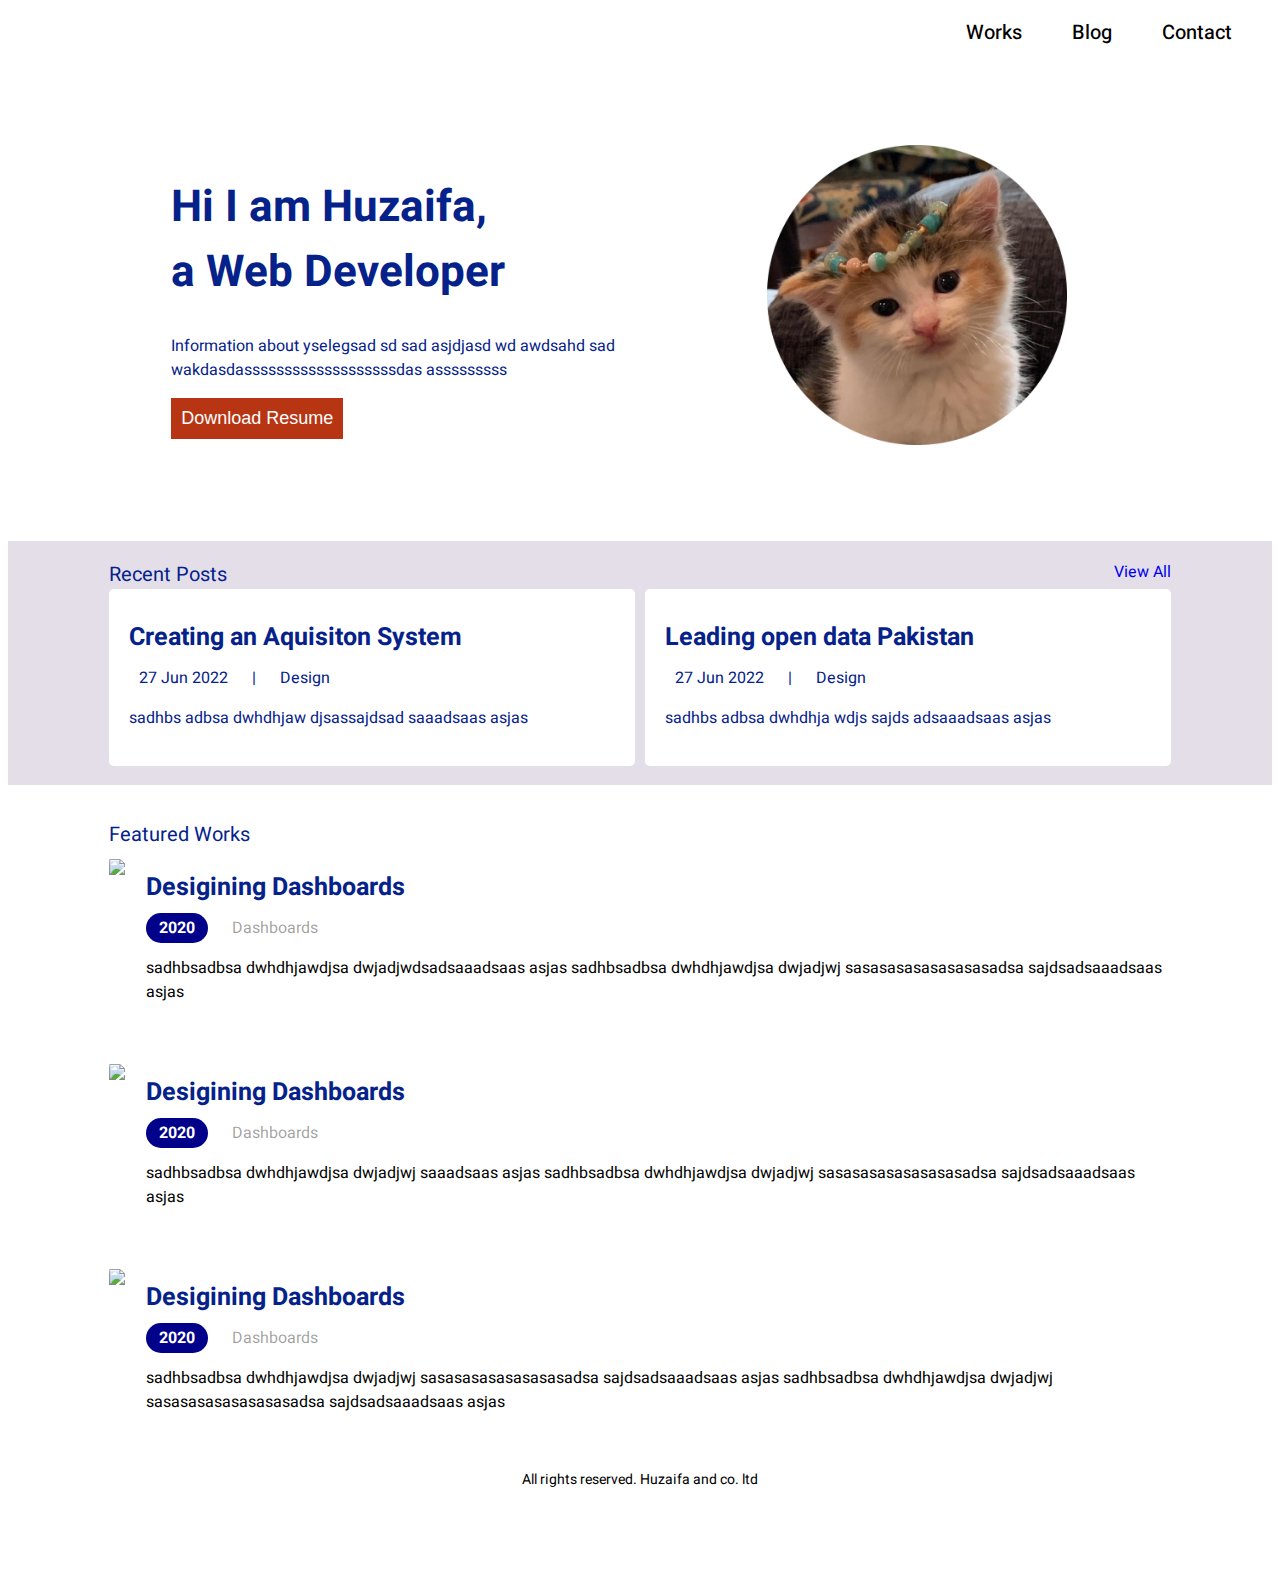
==== index.html @ 0d3034ea "Portfolio website" ====
<!DOCTYPE html>
<html lang="en">

<head>
   
    <meta charset="UTF-8">
    <meta http-equiv="X-UA-Compatible" content="IE=edge">
    <meta name="viewport" content="width=device-width, initial-scale=1.0">
    
    <title>Huzaifa`s Portfolio</title>
    
    <link rel="icon" type="image/x-icon" href="favicon.ico">

    
    <link rel="preconnect" href="https://fonts.googleapis.com">
    <link rel="preconnect" href="https://fonts.gstatic.com" crossorigin>
    <link href="https://fonts.googleapis.com/css2?family=Heebo:wght@400;500;700&display=swap" rel="stylesheet">
    <link rel="stylesheet" href="styles.css">

    <script src="https://kit.fontawesome.com/95f90e204b.js" crossorigin="anonymous"></script>

</head>

<body>

    <div id="navbar">
        <a class="navbar-links" href="works.html">Works</a>
        <a class="navbar-links" href="blog.html">Blog</a>
        <a class="navbar-links" href="contact.html">Contact</a>
    </div>

    <div id="backdrop">
        <div id="bd-left">
            <h1>Hi I am Huzaifa,<br>a Web Developer</h1>
            <p>Information about yselegsad sd sad asjdjasd wd awdsahd sad
                 wakdasdasssssssssssssssssssdas asssssssss
            </p>
            <button><a href="resume.pdf">Download Resume</a></button>
        </div>

        <div id="bd-right">
            <img id="dp" src="image.png" alt="">
        </div>
    </div>

    <section id="rec-blog-posts"">

        <div id="rec-posts-head">
            <h4 class="mod-h4">Recent Posts</h4>
            <a href="blog.html">View All</a>
        </div>
        
        <div id="card-container">

            <div class="cards">
                <h2 class="mod-h2">Creating an Aquisiton System</h2>
                <span>27 Jun 2022</span>
                <span> | </span>
                <span>Design</span>
                <p>sadhbs adbsa dwhdhjaw djsassajdsad saaadsaas asjas</p>
            </div>
            
            <div class="cards">
                <h2 class="mod-h2">Leading open data Pakistan</h2>
                <span>27 Jun 2022</span>
                <span> | </span>
                <span>Design</span>
                <p>sadhbs adbsa dwhdhja wdjs  sajds adsaaadsaas asjas</p>
            </div>

        </div>
    </section>

    <section id="featured-works">

        <h4 class="mod-h4">Featured Works</h4>

        <div class="work-card">

            <img src="https://random.imagecdn.app/250/190">

            <div>

                <h2 class="mod-h2">Desigining Dashboards</h2>
                <span class="pill">2020</span>
                <span class="secondary-text">Dashboards</span>
                <p>sadhbsadbsa dwhdhjawdjsa dwjadjwdsadsaaadsaas asjas sadhbsadbsa dwhdhjawdjsa dwjadjwj sasasasasasasasasadsa sajdsadsaaadsaas asjas</p>

            </div>
        </div>
        <br>

        <div class="work-card">

            <img src="https://random.imagecdn.app/250/191">

            <div>

                <h2 class="mod-h2">Desigining Dashboards</h2>
                <span class="pill">2020</span>
                <span class="secondary-text">Dashboards</span>
                <p>sadhbsadbsa dwhdhjawdjsa dwjadjwj saaadsaas asjas sadhbsadbsa dwhdhjawdjsa dwjadjwj sasasasasasasasasadsa sajdsadsaaadsaas asjas</p>
                
            </div>
        </div>
        <br>

        <div class="work-card">

            <img src="https://random.imagecdn.app/251/190">

            <div>

                <h2 class="mod-h2">Desigining Dashboards</h2>
                <span class="pill">2020</span>
                <span class="secondary-text">Dashboards</span>
                <p>sadhbsadbsa dwhdhjawdjsa dwjadjwj sasasasasasasasasadsa sajdsadsaaadsaas asjas sadhbsadbsa dwhdhjawdjsa dwjadjwj sasasasasasasasasadsa sajdsadsaaadsaas asjas</p>
                
            </div>
        </div>

    </section>

    <section id="social-media">

        <a href="https://www.facebook.com/"><i class="fa-brands fa-facebook-square"></i></a>
        <a href="https://www.instagram.com/"><i class="fa-brands fa-instagram-square"></i></a>
        <a href="https://www.twitter.com/"><i class="fa-brands fa-twitter-square"></i></a>
        <a href="https://www.linkedin.com/"><i class="fa-brands fa-linkedin"></i></a>

    </section>
    <p id="rights">All rights reserved. Huzaifa and co. ltd</p>
</body>
</html>
---- styles.css ----
body {
  font-family: 'Heebo', sans-serif;
  font-weight: 400;
  padding-bottom: 5%;
}

a{
  text-decoration: none;
}

a.navbar-links{
  color: black !important;
  font-size: 20px;
}

#navbar {
  display: none;
  justify-content: flex-end;
  flex-direction: row;
  column-gap: 50px;
  padding: 10px 40px;
  font-weight: 500;
}

#backdrop{
  display: flex;
  justify-content: space-around;
  flex-direction: column-reverse;
  text-align: center;
  column-gap: 50px;
  padding: 3% 8%;
  margin :4%;
}

/*#backdrop>div{
  border: solid red;
}

/*Left Column start*/
#bd-left{
  width:100%;
  color: #05228a;
}

#bd-left>h1{
  font-weight:700;
  font-size: 32px;
}

#bd-left>p{
  font-weight:400;
  font-size: 16px;
}

#bd-left>button{
  background-color: rgba(180, 43, 8, 0.952);
  padding: 10px 10px;
  border: none;
}

#bd-left>button>a{
  font-weight:500;
  font-size: 18px;
  color: white !important;
}
/*Left Column end*/


/*Right Column start*/
#bd-right{
  width:100%;
  text-align: center;
}

#dp{
  width: 200px;
}

/*Right Column end*/

/*Blog Posts start*/
#rec-blog-posts{
  background-color: rgb(228, 222, 233);
  padding: 1.5% 1%;
}

#rec-posts-head{
  display: flex;
  justify-content: space-between;
}

h4.mod-h4{
  margin: 0;
  font-weight: 400;
  font-size: 20px;
  color: #05228a;
}

#card-container{
  display: flex;
  flex-direction: column;
  row-gap: 20px;
}

div.cards{
  color: #05228a;
  font-weight: 400;
  background-color: white;
  border-radius: 5px;
  padding: 20px 20px;
  width: 87%;
}

div.cards>span{
  font-size: 16px;
  padding: 5px 10px;
}

h2.mod-h2{
  color: #05228a;
  font-weight: 700;
  font-size: 25px;
  margin-top: 10px;
  margin-bottom: 10px;
}

div.cards>p{
  font-size: 16px;
}
/*Blog Posts send*/

/*Featured Works start*/
#featured-works{
  padding: 2% 8%;
  margin-top: 10px;
  display: flex;
  flex-direction: column;
  row-gap: 10px;
}

div.work-card{
  display: flex;
  flex-direction: column;
  row-gap: 2%;
}

span.pill{
  background-color: darkblue;
  border-radius: 15px;
  color: white;
  padding: 3px 13px;
  font-weight: 700;
  font-size: 16px;
}

span.secondary-text{
  color: rgba(20, 20, 20, 0.412);
  font-size: 16px;
  margin-left: 20px;
}

div.work-card>div>p{
  font-size: 16px;
}

div.work-card>img{
  border-radius: 4%;
}

/*Social Media starts*/

#social-media{
  text-align: center;
  font-size: 30px;
  display: flex;
  column-gap: 15px;
  justify-content: center;
  align-items: baseline;
}

#social-media>i{
  color: rgb(38, 0, 255) !important;
  text-decoration: none;
}

#rights{
  text-align: center;
  font-size: 14px;
  font-weight: 400;
}
/*Social Media ends*/

@media screen and (min-width:500px) {
 
  #backdrop{
    flex-direction: row;
    text-align: left;
  }

  #bd-left{
      width:50%;
      color: #05228a;
  }
  #bd-left>h1{
    font-weight:700;
    font-size: 44px;
  }

  #bd-right{
    width:40%
  }
  
  #navbar{
    display:flex;
  }

  #dp{
      width: 300px;
  }

  #card-container{
    flex-direction: row;
    column-gap: 1%;
  }

  #rec-blog-posts{
    padding: 1.5% 8%;
  }

  div.work-card{
    display: flex;
    flex-direction: row;
    column-gap: 2%;
  }

  div.cards{
    width: 100%;
  }
}
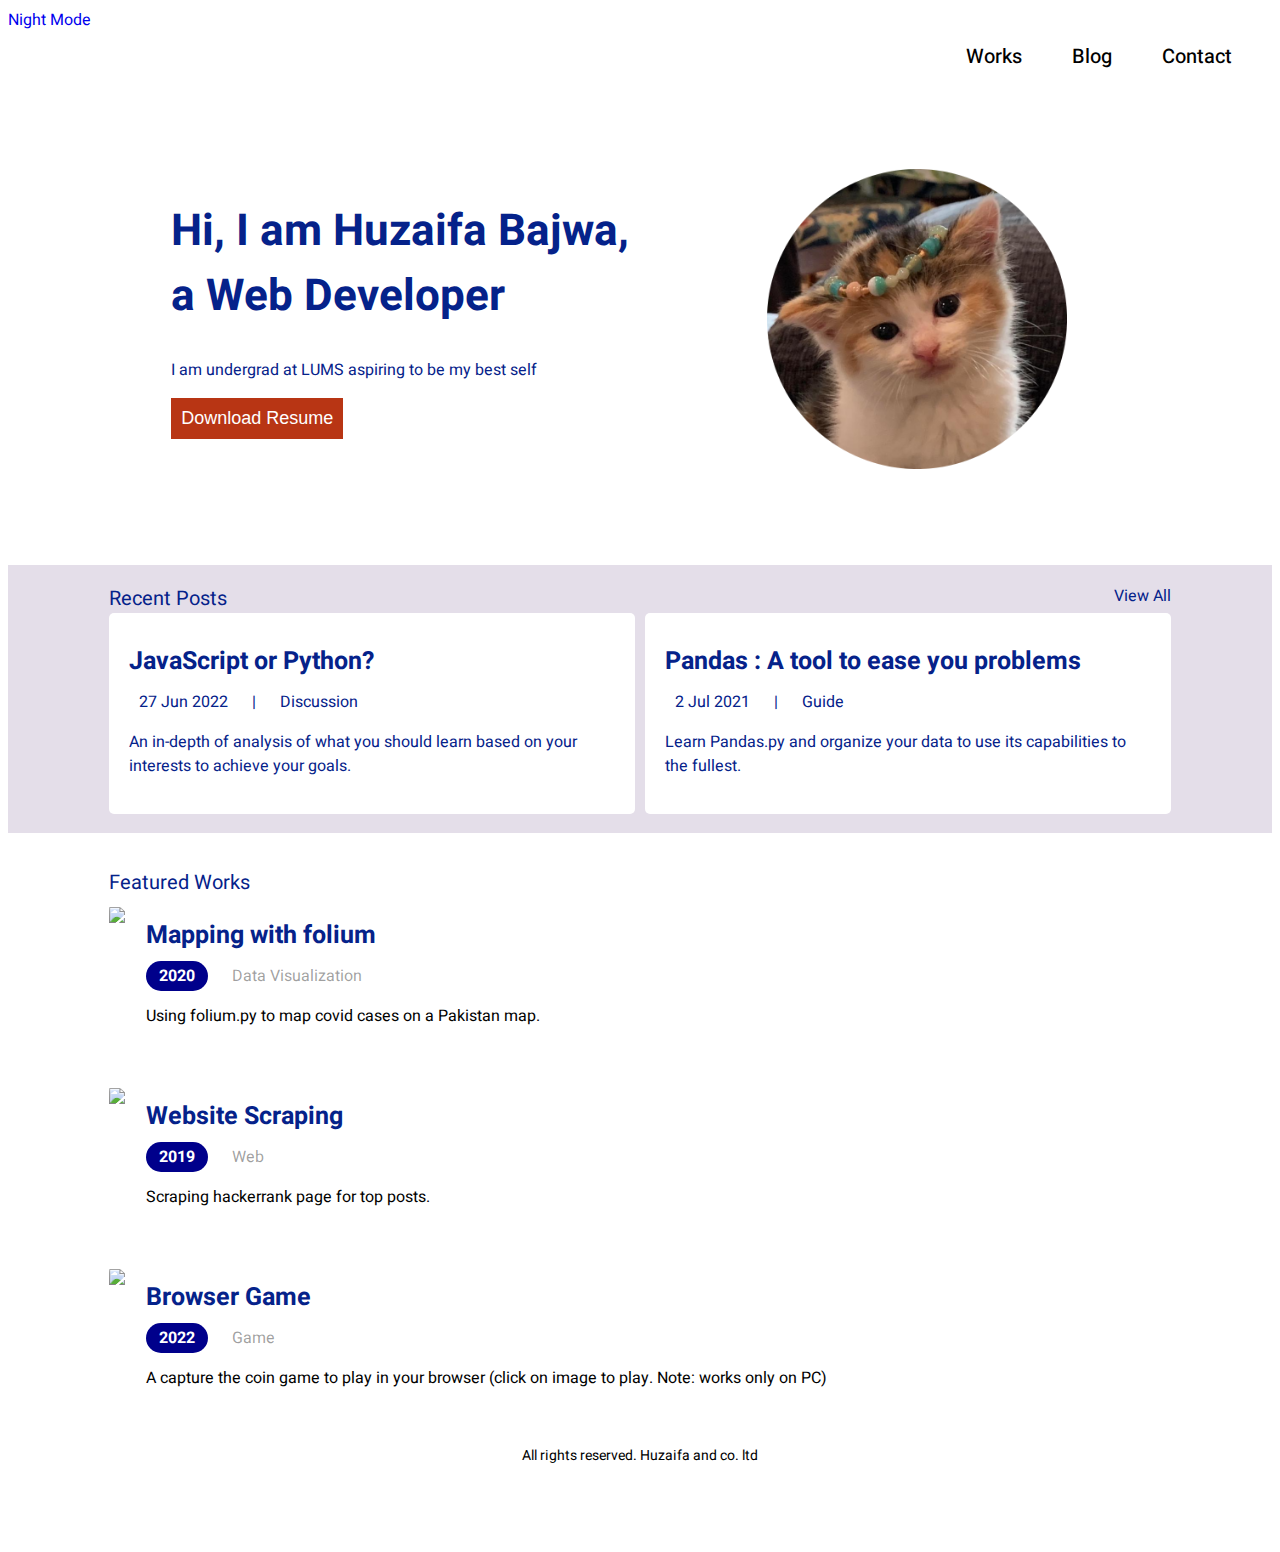
==== commit 21e144e1: "Made some changes" ====
--- a/index.html
+++ b/index.html
@@ -23,6 +23,7 @@
 
 <body>
 
+    <a href="index-dark.html" style="text-align: left;"><i class="fa-solid fa-moon"></i>Night Mode</a>
     <div id="navbar">
         <a class="navbar-links" href="works.html">Works</a>
         <a class="navbar-links" href="blog.html">Blog</a>
@@ -31,10 +32,8 @@
 
     <div id="backdrop">
         <div id="bd-left">
-            <h1>Hi I am Huzaifa,<br>a Web Developer</h1>
-            <p>Information about yselegsad sd sad asjdjasd wd awdsahd sad
-                 wakdasdasssssssssssssssssssdas asssssssss
-            </p>
+            <h1>Hi, I am Huzaifa Bajwa,<br>a Web Developer</h1>
+            <p>I am undergrad at LUMS aspiring to be my best self</p>
             <button><a href="resume.pdf">Download Resume</a></button>
         </div>
 
@@ -47,25 +46,25 @@
 
         <div id="rec-posts-head">
             <h4 class="mod-h4">Recent Posts</h4>
-            <a href="blog.html">View All</a>
+            <a href="blog.html" style="color:#05228a;text-decoration: none;">View All</a>
         </div>
         
         <div id="card-container">
 
             <div class="cards">
-                <h2 class="mod-h2">Creating an Aquisiton System</h2>
+                <h2 class="mod-h2">JavaScript or Python?</h2>
                 <span>27 Jun 2022</span>
                 <span> | </span>
-                <span>Design</span>
-                <p>sadhbs adbsa dwhdhjaw djsassajdsad saaadsaas asjas</p>
+                <span>Discussion</span>
+                <p>An in-depth of analysis of what you should learn based on your interests to achieve your goals.</p>
             </div>
             
             <div class="cards">
-                <h2 class="mod-h2">Leading open data Pakistan</h2>
-                <span>27 Jun 2022</span>
+                <h2 class="mod-h2">Pandas : A tool to ease you problems</h2>
+                <span>2 Jul 2021</span>
                 <span> | </span>
-                <span>Design</span>
-                <p>sadhbs adbsa dwhdhja wdjs  sajds adsaaadsaas asjas</p>
+                <span>Guide</span>
+                <p>Learn Pandas.py and organize your data to use its capabilities to the fullest.</p>
             </div>
 
         </div>
@@ -81,10 +80,10 @@
 
             <div>
 
-                <h2 class="mod-h2">Desigining Dashboards</h2>
+                <h2 class="mod-h2">Mapping with folium</h2>
                 <span class="pill">2020</span>
-                <span class="secondary-text">Dashboards</span>
-                <p>sadhbsadbsa dwhdhjawdjsa dwjadjwdsadsaaadsaas asjas sadhbsadbsa dwhdhjawdjsa dwjadjwj sasasasasasasasasadsa sajdsadsaaadsaas asjas</p>
+                <span class="secondary-text">Data Visualization</span>
+                <p>Using folium.py to map covid cases on a Pakistan map.</p>
 
             </div>
         </div>
@@ -96,10 +95,10 @@
 
             <div>
 
-                <h2 class="mod-h2">Desigining Dashboards</h2>
-                <span class="pill">2020</span>
-                <span class="secondary-text">Dashboards</span>
-                <p>sadhbsadbsa dwhdhjawdjsa dwjadjwj saaadsaas asjas sadhbsadbsa dwhdhjawdjsa dwjadjwj sasasasasasasasasadsa sajdsadsaaadsaas asjas</p>
+                <h2 class="mod-h2">Website Scraping</h2>
+                <span class="pill">2019</span>
+                <span class="secondary-text">Web</span>
+                <p>Scraping hackerrank page for top posts.</p>
                 
             </div>
         </div>
@@ -111,10 +110,10 @@
 
             <div>
 
-                <h2 class="mod-h2">Desigining Dashboards</h2>
-                <span class="pill">2020</span>
-                <span class="secondary-text">Dashboards</span>
-                <p>sadhbsadbsa dwhdhjawdjsa dwjadjwj sasasasasasasasasadsa sajdsadsaaadsaas asjas sadhbsadbsa dwhdhjawdjsa dwjadjwj sasasasasasasasasadsa sajdsadsaaadsaas asjas</p>
+                <h2 class="mod-h2">Browser Game</h2>
+                <span class="pill">2022</span>
+                <span class="secondary-text">Game</span>
+                <p>A capture the coin game to play in your browser (click on image to play. Note: works only on PC)</p>
                 
             </div>
         </div>
@@ -127,8 +126,9 @@
         <a href="https://www.instagram.com/"><i class="fa-brands fa-instagram-square"></i></a>
         <a href="https://www.twitter.com/"><i class="fa-brands fa-twitter-square"></i></a>
         <a href="https://www.linkedin.com/"><i class="fa-brands fa-linkedin"></i></a>
+        
+    </section>
 
-    </section>
     <p id="rights">All rights reserved. Huzaifa and co. ltd</p>
 </body>
 </html>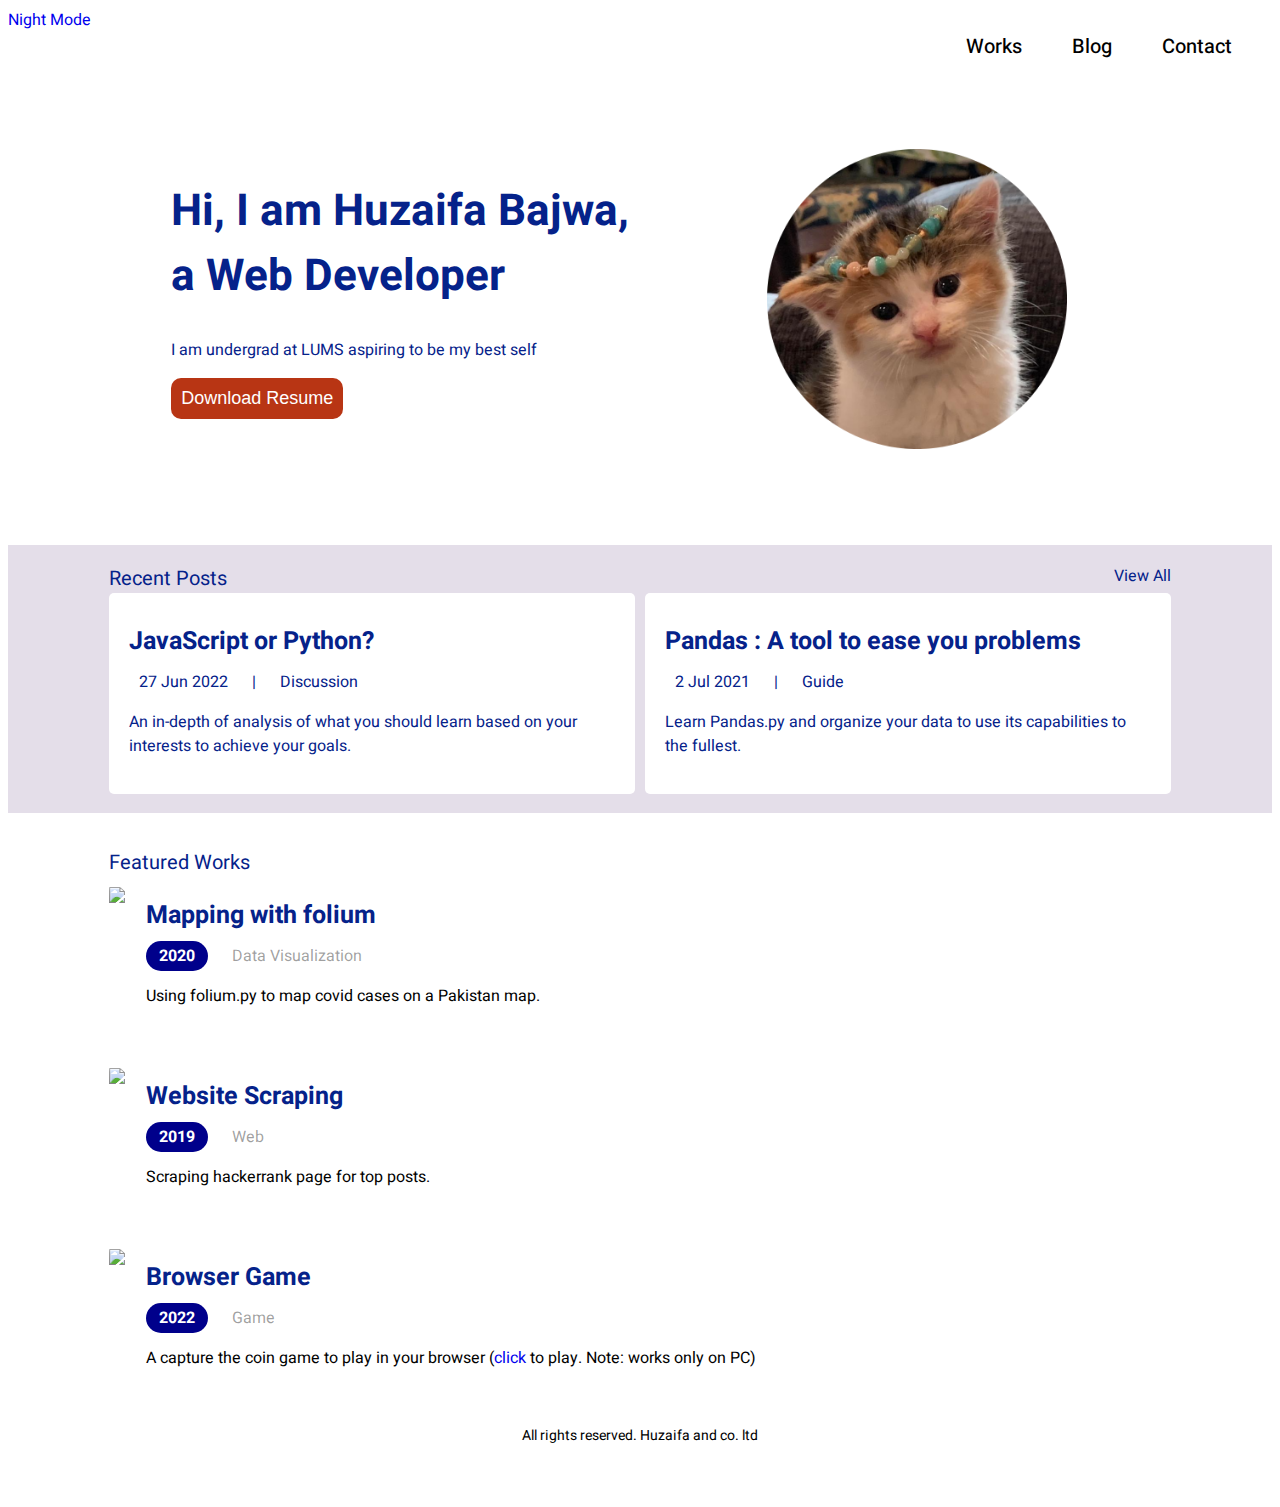
==== commit 48bb8769: "Made some changes" ====
--- a/index.html
+++ b/index.html
@@ -106,14 +106,14 @@
 
         <div class="work-card">
 
-            <img src="https://random.imagecdn.app/251/190">
+           <img src="https://random.imagecdn.app/251/190">
 
             <div>
 
                 <h2 class="mod-h2">Browser Game</h2>
                 <span class="pill">2022</span>
                 <span class="secondary-text">Game</span>
-                <p>A capture the coin game to play in your browser (click on image to play. Note: works only on PC)</p>
+                <p>A capture the coin game to play in your browser (<a href="index2.html">click</a> to play. Note: works only on PC)</p>
                 
             </div>
         </div>
--- a/styles.css
+++ b/styles.css
@@ -1,7 +1,7 @@
 body {
   font-family: 'Heebo', sans-serif;
   font-weight: 400;
-  padding-bottom: 5%;
+  padding-bottom: 3%;
 }
 
 a{
@@ -18,7 +18,7 @@
   justify-content: flex-end;
   flex-direction: row;
   column-gap: 50px;
-  padding: 10px 40px;
+  padding:0px 40px;
   font-weight: 500;
 }
 
@@ -56,6 +56,7 @@
   background-color: rgba(180, 43, 8, 0.952);
   padding: 10px 10px;
   border: none;
+  border-radius: 10px;
 }
 
 #bd-left>button>a{
@@ -100,6 +101,7 @@
   display: flex;
   flex-direction: column;
   row-gap: 20px;
+  align-items: center;
 }
 
 div.cards{
